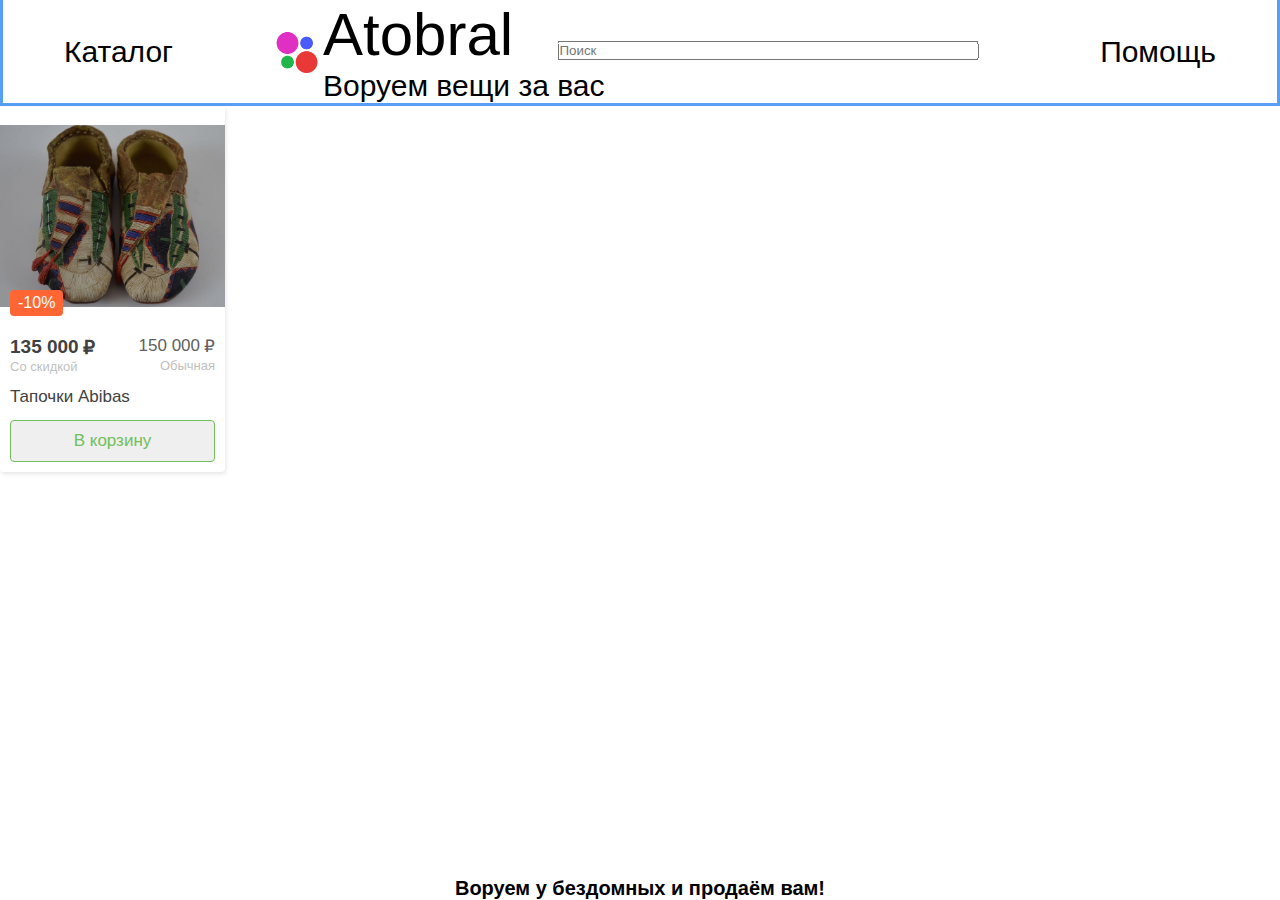
==== index.html @ 41054d4e "fix: var to let" ====
<!DOCTYPE html>
<html lang="ru">
<head>
    <meta charset="UTF-8">
    <meta name="viewport" content="width=device-width, initial-scale=1.0">
    <title>Atobral</title>
    <link rel="stylesheet" href="CSS/style.css" type="text/css"/>
    <link rel="stylesheet" href="CSS/cart.css" type="text/css"/>

    <link rel="icon" href="Pictures/Logotype/logo1.png" type="image/png">
</head>
<body>
<div class="wrapper">

    <header>
        <div class="header">

            <a href="index.html">Atobral</a>

            <div class="logotype">
                <img src="Pictures/Logotype/logo.png" alt="Logo">
            </div>

            <div class="catalog-btn">
                Каталог
                <div class="catalog-content">
                    <a href="https://www.kinopoisk.ru/series/229620/?utm_referrer=www.google.com">Гаджеты</a>
                    <a href="https://www.youtube.com/watch?v=Y1EtOEmeHRY&ab_channel=STARHUNTER">Уценёнка</a>
                </div>
            </div>

            <div class="info-btn">
                <a href="Info.html">Помощь</a>
            </div>


            <div class="search-bar">
                <form action="">
                    <label>
                        <input type="text" placeholder="Поиск" size="50"/>
                    </label>
                </form>
            </div>

        </div>

    </header>

    <main>
        <div class="content">
            Воруем вещи за вас
        </div>

<div class="cards">
      <div class="card">
    <!-- Верхняя часть -->
    <div class="card__top">
      <!-- Изображение-ссылка товара -->
      <a href="#" class="card__image">
        <img
          src="Pictures/Goods/1.jpg"
          alt="Тапочки Abibas"
        />
      </a>
      <!-- Скидка на товар -->
      <div class="card__label">-10%</div>
    </div>
    <!-- Нижняя часть -->
    <div class="card__bottom">
      <!-- Цены на товар (с учетом скидки и без)-->
      <div class="card__prices">
        <div class="card__price card__price--discount">135 000</div>
        <div class="card__price card__price--common">150 000</div>
      </div>
      <!-- Ссылка-название товара -->
      <a href="#" class="card__title">
        Тапочки Abibas
      </a>
      <!-- Кнопка добавить в корзину -->
      <button class="card__add">В корзину</button>
    </div>
  </div>
   
  </div>


  <script>     
    window.onload = function() {
        let loadTime = window.performance.timing.domContentLoadedEventEnd - window.performance.timing.navigationStart;
        alert('Page load time is '+ loadTime);
    }
  </script>
    </main>

    <footer>
        <div class="footer">
            <h2><a href="index.html"><sub>Воруем у бездомных и продаём вам!</sub></a></h2>
        </div>
    </footer>

</div>
</body>
</html>
---- CSS/style.css ----
* {
    font-family: 'Manrope', sans-serif;
    box-sizing: border-box;
    padding: 0;
    margin: 0;
}

html,
body {
    height: 100%;
    width: 100%;
    display: flex;
    flex-direction: column;
}

.logotype {
    position: absolute;
    right: 75%;
    bottom: 90%;
}


.header {
    font-size: 60px;
    padding-left: 25%;
    border-left: 3px solid #569FF5;
    border-right: 3px solid #569FF5;
    width: 100%;
}

.main {
    min-height: 100%;
    flex: 1 0 auto;
}

.search-bar {
    position: absolute;
    top: 0;
    left: 60%;
    transform: translateX(-50%);
}

.info-btn {
    position: absolute;
    top: 35px;
    right: 5%;
    font-size: 30px;
}

.info-btn:active {
    background-color: #c7c7c7;
}

.catalog-btn {
    position: absolute;
    top: 35px;
    left: 5%;
    font-size: 30px;
    cursor: pointer;
}

.catalog-btn:hover .catalog-content {
    display: block;
}

.catalog-content {
    display: none;
    background-color: #f9f9f9;
    position: absolute;
    min-width: 160px;
    box-shadow: 0 8px 16px 0 rgba(0,0,0,0.2);
    z-index: 1;
}

.catalog-content a {
    color: black;
    padding: 15px 16px;
    text-decoration: none;
    display: block;
}


.content {
    flex: 1 0 auto;
    font-size: 30px;
    padding-left: 25%;
    border-bottom: 3px solid #569FF5;
    border-left: 3px solid #569FF5;
    border-right: 3px solid #569FF5;
    width: 100%;
}

.footer {
    text-align: center;
    width: 100%;
    position: absolute;
    bottom: 0;
}

body {
    bottom: 0;
}

a {
    text-decoration: none;
    color: inherit;
}

@media (min-width: 1600px) {

    .cards {
        margin-top: 10%;
    }

    .header {
        font-size: 35px;
    }

    .logotype {
        display: none;
    }

    .content {
        display: flex;
        font-size: 15px;
    }

    .product-item {
        margin-top: 10%;
    }

    .search-bar {
        top: 50px;
        width: 20%;
        left: 50px;
    }

    .info-btn {
        font-size: 15px;
        top: 2%;
    }

    .catalog-btn {
        font-size: 15px;
        top: 2%;
    }
}

@media (orientation: portrait) {
    .header {
        font-size: 35px;
    }

    .logotype {
        display: none;
    }

    .content {
        display: flex;
        font-size: 15px;
    }

    .product-item {
        margin-top: 10%;
    }

    .search-bar {
        top: 50px;
        width: 20%;
        left: 50px;
    }

    .info-btn {
        font-size: 15px;
        top: 2%;
    }

    .catalog-btn {
        font-size: 15px;
        top: 2%;
    }
}
---- CSS/cart.css ----
.card {
    width: 225px;
    min-height: 350px;
    box-shadow: 1px 2px 4px rgba(0, 0, 0, 0.1);
    display: flex;
    flex-direction: column;
    border-radius: 4px;
    transition: 0.2s;
    position: relative;
  }
  
  .card:hover {
    box-shadow: 4px 8px 16px rgba(255, 102, 51, 0.2);
  }
  
  .card__top {
    flex: 0 0 220px;
    position: relative;
    overflow: hidden;
  }
  

  .card__image {
    display: block;
    position: absolute;
    top: 0;
    left: 0;
    width: 100%;
    height: 100%;
  }
  
  .card__image > img {
    width: 100%;
    height: 100%;
    object-fit: contain;
    transition: 0.2s;
  }
  

  .card__image:hover > img {
    transform: scale(1.1);
  }

  .card__label {
    padding: 4px 8px;
    position: absolute;
    bottom: 10px;
    left: 10px;
    background: #ff6633;
    border-radius: 4px;
    font-weight: 400;
    font-size: 16px;
    color: #fff;
  }
  
  .card__bottom {
    display: flex;
    flex-direction: column;
    flex: 1 0 auto;
    padding: 10px;
  }
  
  .card__prices {
    display: flex;
    margin-bottom: 10px;
    flex: 0 0 50%;
  }
  
  .card__price::after {
    content: "₽";
    margin-left: 4px;
    position: relative;
  }
  
  .card__price--discount {
    font-weight: 700;
    font-size: 19px;
    color: #414141;
    display: flex;
    flex-wrap: wrap-reverse;
  }
  
  .card__price--discount::before {
    content: "Со скидкой";
    font-weight: 400;
    font-size: 13px;
    color: #bfbfbf;
  }
  
  .card__price--common {
    font-weight: 400;
    font-size: 17px;
    color: #606060;
    display: flex;
    flex-wrap: wrap-reverse;
    justify-content: flex-end;
  }
  
  .card__price--common::before {
    content: "Обычная";
    font-weight: 400;
    font-size: 13px;
    color: #bfbfbf;
  }
  
  .card__title {
    display: block;
    margin-bottom: 10px;
    font-weight: 400;
    font-size: 17px;
    line-height: 150%;
    color: #414141;
  }
  
  .card__title:hover {
    color: #ff6633;
  }
  
  .card__add {
    display: block;
    width: 100%;
    font-weight: 400;
    font-size: 17px;
    color: #70c05b;
    padding: 10px;
    text-align: center;
    border: 1px solid #70c05b;
    border-radius: 4px;
    cursor: pointer;
    transition: 0.2s;
    margin-top: auto;
  }
  
  .card__add:hover {
    border: 1px solid #ff6633;
    background-color: #ff6633;
    color: #fff;
  }

   /* .cards {
    display: grid;
    grid-template-columns: repeat(auto-fill, 225px);
    width: 100%;
    max-width: 1000px; 
    justify-content: center;
    justify-items: center;
    column-gap: 30px;
    row-gap: 40px;
    margin: 0 auto;
  } */
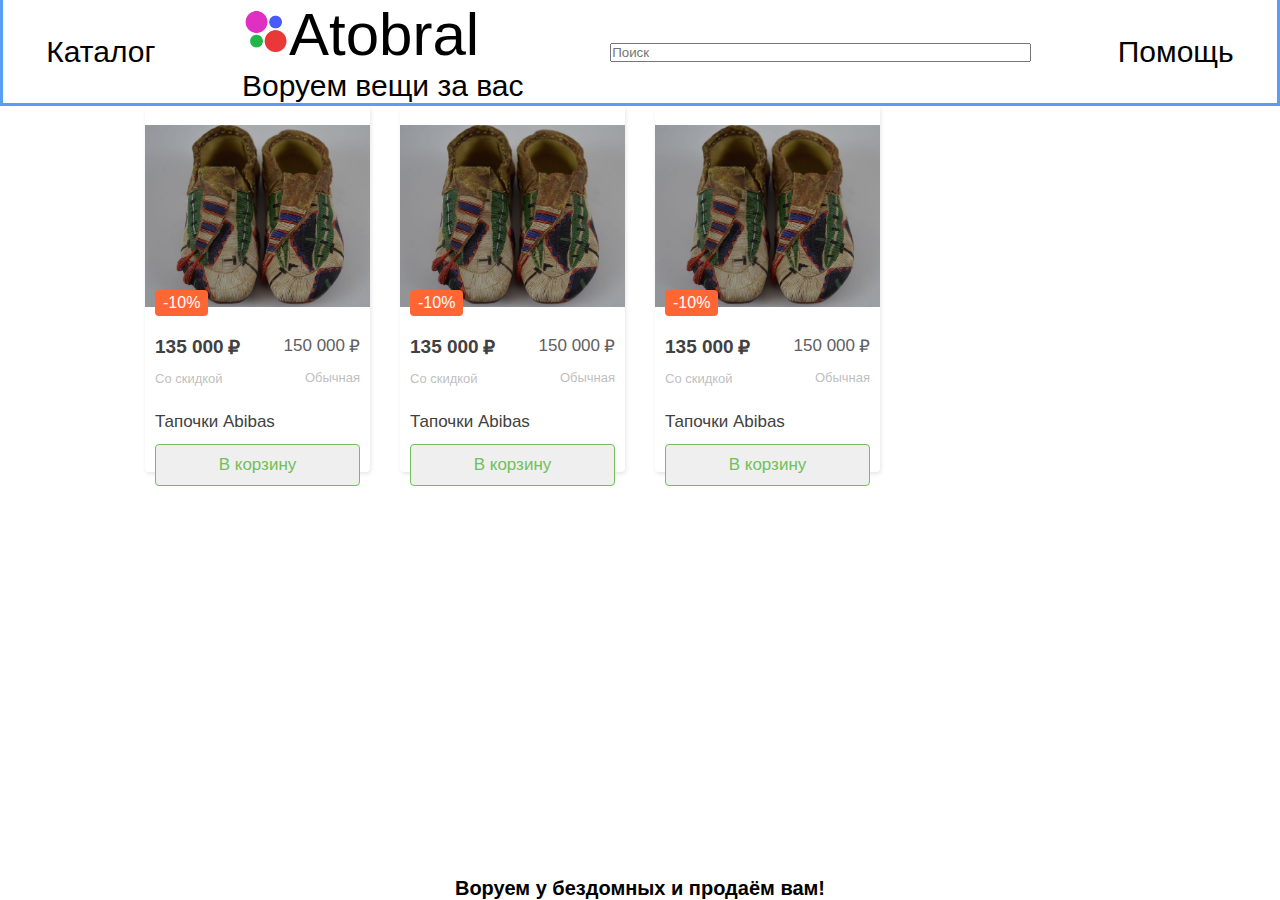
==== commit d298bec6: "fix: add БЭМ, change html construct and css construct" ====
--- a/index.html
+++ b/index.html
@@ -1,4 +1,3 @@
-
 <!DOCTYPE html>
 <html lang="ru">
 <head>
@@ -11,31 +10,30 @@
     <link rel="icon" href="Pictures/Logotype/logo1.png" type="image/png">
 </head>
 <body>
-<div class="wrapper">
+<div class="page">
 
     <header>
-        <div class="header">
-
-            <a href="index.html">Atobral</a>
-
-            <div class="logotype">
-                <img src="Pictures/Logotype/logo.png" alt="Logo">
-            </div>
-
-            <div class="catalog-btn">
+        <div class="page__header">
+            <div class="header__catalog">
                 Каталог
                 <div class="catalog-content">
                     <a href="https://www.kinopoisk.ru/series/229620/?utm_referrer=www.google.com">Гаджеты</a>
                     <a href="https://www.youtube.com/watch?v=Y1EtOEmeHRY&ab_channel=STARHUNTER">Уценёнка</a>
                 </div>
             </div>
-
-            <div class="info-btn">
-                <a href="Info.html">Помощь</a>
+            <div>
+                <div class="header__name">
+                    <div class="header__logo">
+                        <img src="Pictures/Logotype/logo.png" alt="Logo">
+                    </div>
+                    <a href="index.html">Atobral</a>
+                </div>
+                <div class="content">
+                    Воруем вещи за вас
+                </div>
             </div>
 
-
-            <div class="search-bar">
+            <div class="header__search">
                 <form action="">
                     <label>
                         <input type="text" placeholder="Поиск" size="50"/>
@@ -43,58 +41,91 @@
                 </form>
             </div>
 
+            <div class="header__info">
+                <a href="Info.html">Помощь</a>
+            </div>
+
         </div>
 
     </header>
 
     <main>
-        <div class="content">
-            Воруем вещи за вас
+        <div class="cards">
+            <div class="card">
+                <div class="card__top">
+                    <a href="#" class="card__image">
+                        <img
+                                src="Pictures/Goods/1.jpg"
+                                alt="Тапочки Abibas"
+                        />
+                    </a>
+                    <div class="card__label">-10%</div>
+                </div>
+                <div class="card__bottom">
+                    <div class="card__prices">
+                        <div class="card__price card__price--discount">135 000</div>
+                        <div class="card__price card__price--common">150 000</div>
+                    </div>
+                    <a href="#" class="card__title">
+                        Тапочки Abibas
+                    </a>
+                    <button class="card__add">В корзину</button>
+                </div>
+            </div>
+            <div class="card">
+                <div class="card__top">
+                    <a href="#" class="card__image">
+                        <img
+                                src="Pictures/Goods/1.jpg"
+                                alt="Тапочки Abibas"
+                        />
+                    </a>
+                    <div class="card__label">-10%</div>
+                </div>
+                <div class="card__bottom">
+                    <div class="card__prices">
+                        <div class="card__price card__price--discount">135 000</div>
+                        <div class="card__price card__price--common">150 000</div>
+                    </div>
+                    <a href="#" class="card__title">
+                        Тапочки Abibas
+                    </a>
+                    <button class="card__add">В корзину</button>
+                </div>
+            </div>
+            <div class="card">
+                <div class="card__top">
+                    <a href="#" class="card__image">
+                        <img
+                                src="Pictures/Goods/1.jpg"
+                                alt="Тапочки Abibas"
+                        />
+                    </a>
+                    <div class="card__label">-10%</div>
+                </div>
+                <div class="card__bottom">
+                    <div class="card__prices">
+                        <div class="card__price card__price--discount">135 000</div>
+                        <div class="card__price card__price--common">150 000</div>
+                    </div>
+                    <a href="#" class="card__title">
+                        Тапочки Abibas
+                    </a>
+                    <button class="card__add">В корзину</button>
+                </div>
+            </div>
         </div>
 
-<div class="cards">
-      <div class="card">
-    <!-- Верхняя часть -->
-    <div class="card__top">
-      <!-- Изображение-ссылка товара -->
-      <a href="#" class="card__image">
-        <img
-          src="Pictures/Goods/1.jpg"
-          alt="Тапочки Abibas"
-        />
-      </a>
-      <!-- Скидка на товар -->
-      <div class="card__label">-10%</div>
-    </div>
-    <!-- Нижняя часть -->
-    <div class="card__bottom">
-      <!-- Цены на товар (с учетом скидки и без)-->
-      <div class="card__prices">
-        <div class="card__price card__price--discount">135 000</div>
-        <div class="card__price card__price--common">150 000</div>
-      </div>
-      <!-- Ссылка-название товара -->
-      <a href="#" class="card__title">
-        Тапочки Abibas
-      </a>
-      <!-- Кнопка добавить в корзину -->
-      <button class="card__add">В корзину</button>
-    </div>
-  </div>
-   
-  </div>
-
-
-  <script>     
-    window.onload = function() {
-        let loadTime = window.performance.timing.domContentLoadedEventEnd - window.performance.timing.navigationStart;
-        alert('Page load time is '+ loadTime);
-    }
-  </script>
+        <script>
+            window.onload = function () {
+                let loadTime = window.performance.timing.domContentLoadedEventEnd - window.performance.timing.navigationStart;
+                alert('Page load time is ' + loadTime);
+            }
+        </script>
     </main>
 
     <footer>
-        <div class="footer">
+        <div class="page__footer">
             <h2><a href="index.html"><sub>Воруем у бездомных и продаём вам!</sub></a></h2>
         </div>
     </footer>
--- a/CSS/style.css
+++ b/CSS/style.css
@@ -1,4 +1,3 @@
-
 * {
     font-family: 'Manrope', sans-serif;
     box-sizing: border-box;
@@ -14,19 +13,19 @@
     flex-direction: column;
 }
 
-.logotype {
-    position: absolute;
-    right: 75%;
+.header__logo {
     bottom: 90%;
 }
 
 
-.header {
+.page__header {
     font-size: 60px;
-    padding-left: 25%;
+    display: flex;
+    justify-content: space-around;
+    align-items: center;
+    border-bottom: 3px solid #569FF5;
     border-left: 3px solid #569FF5;
     border-right: 3px solid #569FF5;
-    width: 100%;
 }
 
 .main {
@@ -34,34 +33,32 @@
     flex: 1 0 auto;
 }
 
-.search-bar {
-    position: absolute;
-    top: 0;
-    left: 60%;
-    transform: translateX(-50%);
+.header__search {
+    padding-bottom: 30px;
 }
 
-.info-btn {
-    position: absolute;
+.header__info {
     top: 35px;
-    right: 5%;
     font-size: 30px;
 }
 
-.info-btn:active {
+.header__info:active {
     background-color: #c7c7c7;
 }
 
-.catalog-btn {
-    position: absolute;
+.header__catalog {
     top: 35px;
-    left: 5%;
     font-size: 30px;
     cursor: pointer;
 }
 
-.catalog-btn:hover .catalog-content {
+.header__catalog:hover .catalog-content {
     display: block;
+}
+
+.header__name {
+    display: flex;
+    flex-direction: row;
 }
 
 .catalog-content {
@@ -69,7 +66,7 @@
     background-color: #f9f9f9;
     position: absolute;
     min-width: 160px;
-    box-shadow: 0 8px 16px 0 rgba(0,0,0,0.2);
+    box-shadow: 0 8px 16px 0 rgba(0, 0, 0, 0.2);
     z-index: 1;
 }
 
@@ -84,14 +81,10 @@
 .content {
     flex: 1 0 auto;
     font-size: 30px;
-    padding-left: 25%;
-    border-bottom: 3px solid #569FF5;
-    border-left: 3px solid #569FF5;
-    border-right: 3px solid #569FF5;
     width: 100%;
 }
 
-.footer {
+.page__footer {
     text-align: center;
     width: 100%;
     position: absolute;
@@ -107,17 +100,17 @@
     color: inherit;
 }
 
-@media (min-width: 1600px) {
+@media (min-width: 2048px) {
 
     .cards {
         margin-top: 10%;
     }
 
-    .header {
+    .page__header {
         font-size: 35px;
     }
 
-    .logotype {
+    .header__logo {
         display: none;
     }
 
@@ -130,34 +123,33 @@
         margin-top: 10%;
     }
 
-    .search-bar {
+    .header__search {
         top: 50px;
         width: 20%;
         left: 50px;
     }
 
-    .info-btn {
+    .header__info {
         font-size: 15px;
         top: 2%;
     }
 
-    .catalog-btn {
+    .header__catalog {
         font-size: 15px;
         top: 2%;
     }
 }
 
 @media (orientation: portrait) {
-    .header {
+    .page__header {
         font-size: 35px;
     }
 
-    .logotype {
+    .header__logo {
         display: none;
     }
 
     .content {
-        display: flex;
         font-size: 15px;
     }
 
@@ -165,18 +157,18 @@
         margin-top: 10%;
     }
 
-    .search-bar {
+    .header__search {
         top: 50px;
         width: 20%;
         left: 50px;
     }
 
-    .info-btn {
+    .header__info {
         font-size: 15px;
         top: 2%;
     }
 
-    .catalog-btn {
+    .header__catalog {
         font-size: 15px;
         top: 2%;
     }
--- a/CSS/cart.css
+++ b/CSS/cart.css
@@ -7,41 +7,41 @@
     border-radius: 4px;
     transition: 0.2s;
     position: relative;
-  }
-  
-  .card:hover {
+}
+
+.card:hover {
     box-shadow: 4px 8px 16px rgba(255, 102, 51, 0.2);
-  }
-  
-  .card__top {
+}
+
+.card__top {
     flex: 0 0 220px;
     position: relative;
     overflow: hidden;
-  }
-  
+}
 
-  .card__image {
+
+.card__image {
     display: block;
     position: absolute;
     top: 0;
     left: 0;
     width: 100%;
     height: 100%;
-  }
-  
-  .card__image > img {
+}
+
+.card__image > img {
     width: 100%;
     height: 100%;
     object-fit: contain;
     transition: 0.2s;
-  }
-  
+}
 
-  .card__image:hover > img {
+
+.card__image:hover > img {
     transform: scale(1.1);
-  }
+}
 
-  .card__label {
+.card__label {
     padding: 4px 8px;
     position: absolute;
     bottom: 10px;
@@ -51,72 +51,72 @@
     font-weight: 400;
     font-size: 16px;
     color: #fff;
-  }
-  
-  .card__bottom {
+}
+
+.card__bottom {
     display: flex;
     flex-direction: column;
     flex: 1 0 auto;
     padding: 10px;
-  }
-  
-  .card__prices {
+}
+
+.card__prices {
     display: flex;
     margin-bottom: 10px;
     flex: 0 0 50%;
-  }
-  
-  .card__price::after {
+}
+
+.card__price::after {
     content: "₽";
     margin-left: 4px;
     position: relative;
-  }
-  
-  .card__price--discount {
+}
+
+.card__price--discount {
     font-weight: 700;
     font-size: 19px;
     color: #414141;
     display: flex;
     flex-wrap: wrap-reverse;
-  }
-  
-  .card__price--discount::before {
+}
+
+.card__price--discount::before {
     content: "Со скидкой";
     font-weight: 400;
     font-size: 13px;
     color: #bfbfbf;
-  }
-  
-  .card__price--common {
+}
+
+.card__price--common {
     font-weight: 400;
     font-size: 17px;
     color: #606060;
     display: flex;
     flex-wrap: wrap-reverse;
     justify-content: flex-end;
-  }
-  
-  .card__price--common::before {
+}
+
+.card__price--common::before {
     content: "Обычная";
     font-weight: 400;
     font-size: 13px;
     color: #bfbfbf;
-  }
-  
-  .card__title {
+}
+
+.card__title {
     display: block;
     margin-bottom: 10px;
     font-weight: 400;
     font-size: 17px;
     line-height: 150%;
     color: #414141;
-  }
-  
-  .card__title:hover {
+}
+
+.card__title:hover {
     color: #ff6633;
-  }
-  
-  .card__add {
+}
+
+.card__add {
     display: block;
     width: 100%;
     font-weight: 400;
@@ -129,22 +129,22 @@
     cursor: pointer;
     transition: 0.2s;
     margin-top: auto;
-  }
-  
-  .card__add:hover {
+}
+
+.card__add:hover {
     border: 1px solid #ff6633;
     background-color: #ff6633;
     color: #fff;
-  }
+}
 
-   /* .cards {
+.cards {
     display: grid;
     grid-template-columns: repeat(auto-fill, 225px);
     width: 100%;
-    max-width: 1000px; 
+    max-width: 1000px;
     justify-content: center;
     justify-items: center;
     column-gap: 30px;
     row-gap: 40px;
     margin: 0 auto;
-  } */+}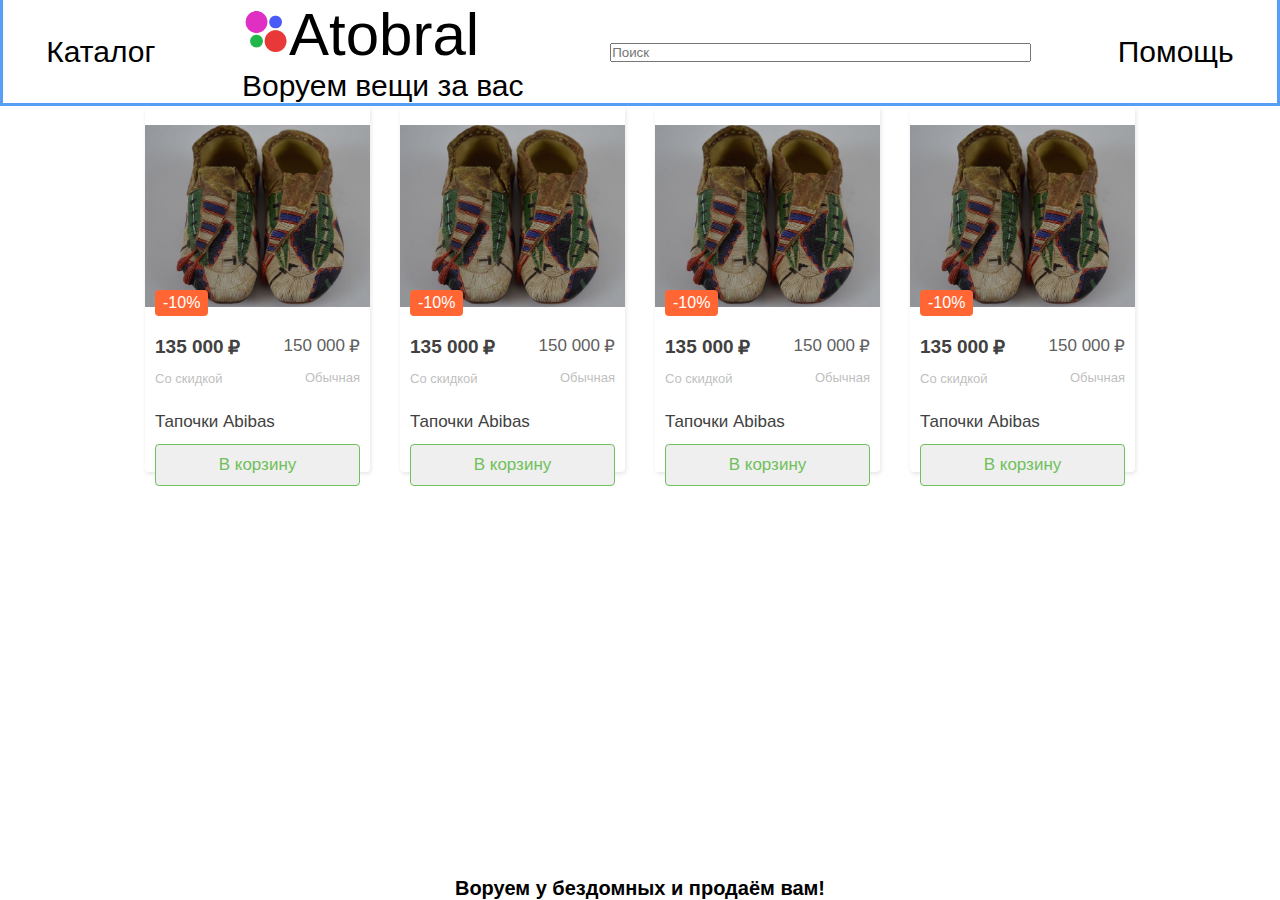
==== commit 98124a09: "feat: add 1 new cart" ====
--- a/index.html
+++ b/index.html
@@ -114,6 +114,27 @@
                     <button class="card__add">В корзину</button>
                 </div>
             </div>
+            <div class="card">
+                <div class="card__top">
+                    <a href="#" class="card__image">
+                        <img
+                                src="Pictures/Goods/1.jpg"
+                                alt="Тапочки Abibas"
+                        />
+                    </a>
+                    <div class="card__label">-10%</div>
+                </div>
+                <div class="card__bottom">
+                    <div class="card__prices">
+                        <div class="card__price card__price--discount">135 000</div>
+                        <div class="card__price card__price--common">150 000</div>
+                    </div>
+                    <a href="#" class="card__title">
+                        Тапочки Abibas
+                    </a>
+                    <button class="card__add">В корзину</button>
+                </div>
+            </div>
         </div>
 
         <script>
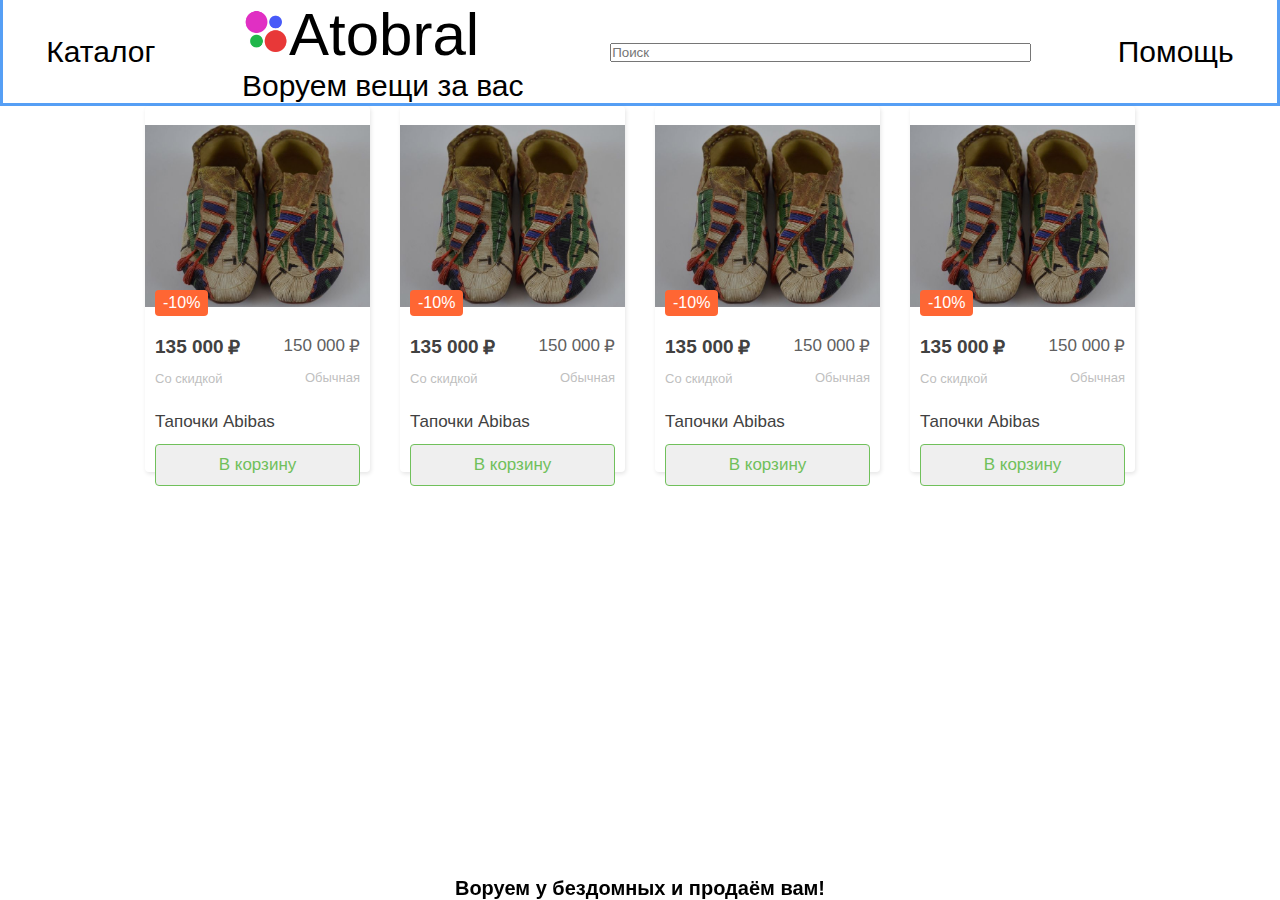
==== commit 10c0bcdc: "feat: add table for lab3" ====
--- a/index.html
+++ b/index.html
@@ -11,7 +11,6 @@
 </head>
 <body>
 <div class="page">
-
     <header>
         <div class="page__header">
             <div class="header__catalog">
--- a/CSS/style.css
+++ b/CSS/style.css
@@ -31,6 +31,7 @@
 .main {
     min-height: 100%;
     flex: 1 0 auto;
+    margin-top: 20px; /* Added margin to the top */
 }
 
 .header__search {
@@ -86,9 +87,10 @@
 
 .page__footer {
     text-align: center;
+    margin-top: 5%;
+    position: fixed;
+    bottom: 0;
     width: 100%;
-    position: absolute;
-    bottom: 0;
 }
 
 body {
@@ -100,49 +102,10 @@
     color: inherit;
 }
 
-@media (min-width: 2048px) {
-
-    .cards {
-        margin-top: 10%;
-    }
-
-    .page__header {
-        font-size: 35px;
-    }
-
-    .header__logo {
-        display: none;
-    }
-
-    .content {
-        display: flex;
-        font-size: 15px;
-    }
-
-    .product-item {
-        margin-top: 10%;
-    }
-
-    .header__search {
-        top: 50px;
-        width: 20%;
-        left: 50px;
-    }
-
-    .header__info {
-        font-size: 15px;
-        top: 2%;
-    }
-
-    .header__catalog {
-        font-size: 15px;
-        top: 2%;
-    }
-}
-
 @media (orientation: portrait) {
     .page__header {
         font-size: 35px;
+        display: flex;
     }
 
     .header__logo {
@@ -151,25 +114,36 @@
 
     .content {
         font-size: 15px;
+        display: flex;
     }
 
     .product-item {
         margin-top: 10%;
+        display: flex;
     }
 
     .header__search {
-        top: 50px;
         width: 20%;
-        left: 50px;
+        display: none;
     }
 
     .header__info {
         font-size: 15px;
-        top: 2%;
+        display: flex;
+        margin-left: -10px;
     }
 
     .header__catalog {
         font-size: 15px;
         top: 2%;
+        display: flex;
+    }
+
+    .page__footer {
+        margin-top: 5%;
+        position: fixed;
+        bottom: 0;
+        width: 100%;
+        display: none;
     }
 }
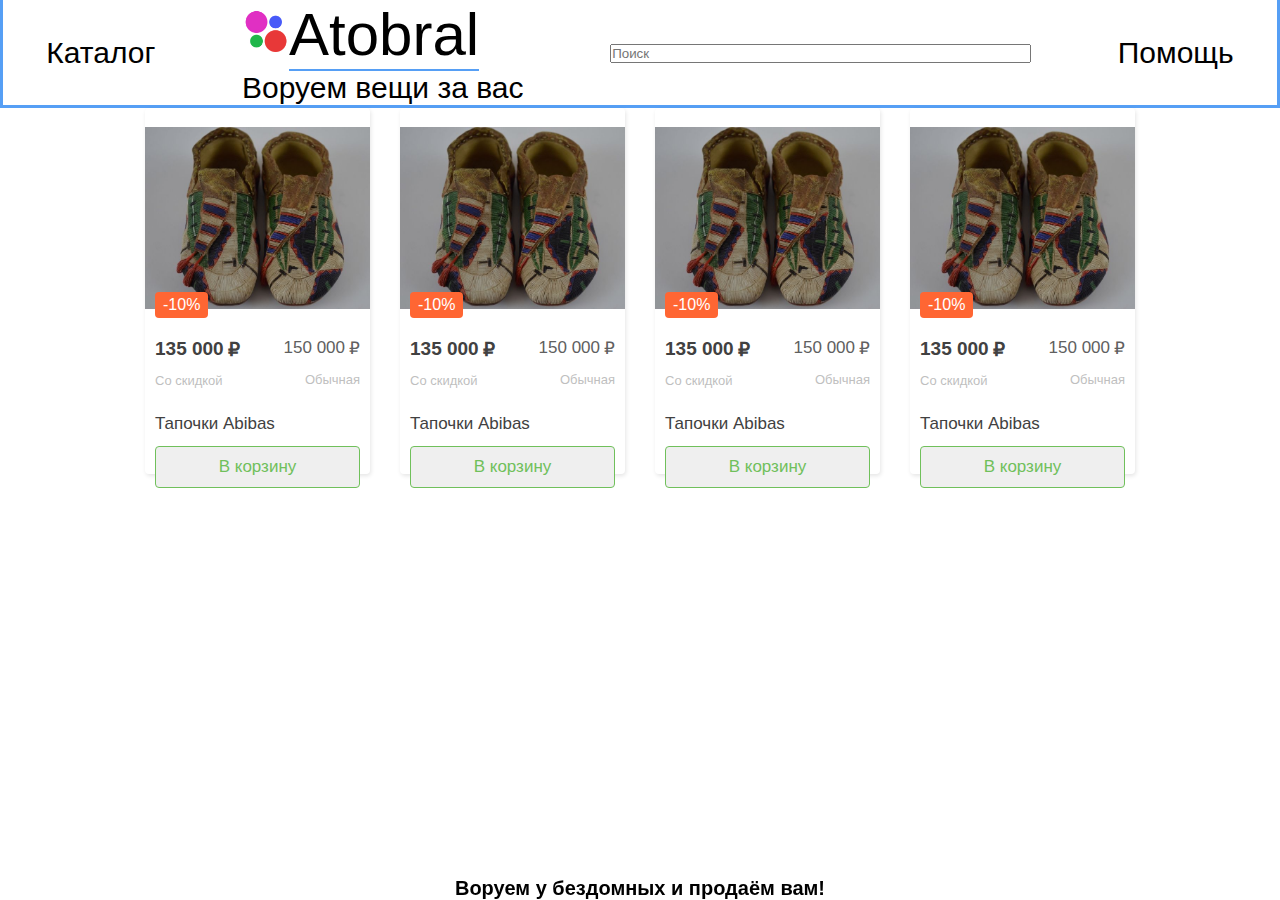
==== commit 9fb17ce3: "feat: hello world(lab4)" ====
--- a/index.html
+++ b/index.html
@@ -6,7 +6,8 @@
     <title>Atobral</title>
     <link rel="stylesheet" href="CSS/style.css" type="text/css"/>
     <link rel="stylesheet" href="CSS/cart.css" type="text/css"/>
-
+    <script defer src="Script/page-load.js"></script>
+    <script defer src="Script/active-page.js"></script>
     <link rel="icon" href="Pictures/Logotype/logo1.png" type="image/png">
 </head>
 <body>
@@ -135,13 +136,6 @@
                 </div>
             </div>
         </div>
-
-        <script>
-            window.onload = function () {
-                let loadTime = window.performance.timing.domContentLoadedEventEnd - window.performance.timing.navigationStart;
-                alert('Page load time is ' + loadTime);
-            }
-        </script>
     </main>
 
     <footer>
--- a/CSS/style.css
+++ b/CSS/style.css
@@ -17,6 +17,9 @@
     bottom: 90%;
 }
 
+.active {
+    border-bottom: 2px solid #569FF5;
+}
 
 .page__header {
     font-size: 60px;
@@ -147,3 +150,49 @@
         display: none;
     }
 }
+
+@media (max-height: 400px) {
+    .page__header {
+        font-size: 35px;
+        display: flex;
+    }
+
+    .header__logo {
+        display: none;
+    }
+
+    .content {
+        font-size: 15px;
+        display: flex;
+    }
+
+    .product-item {
+        margin-top: 10%;
+        display: flex;
+    }
+
+    .header__search {
+        width: 20%;
+        display: none;
+    }
+
+    .header__info {
+        font-size: 15px;
+        display: flex;
+        margin-left: -10px;
+    }
+
+    .header__catalog {
+        font-size: 15px;
+        top: 2%;
+        display: flex;
+    }
+
+    .page__footer {
+        margin-top: 5%;
+        position: fixed;
+        bottom: 0;
+        width: 100%;
+        display: none;
+    }
+}
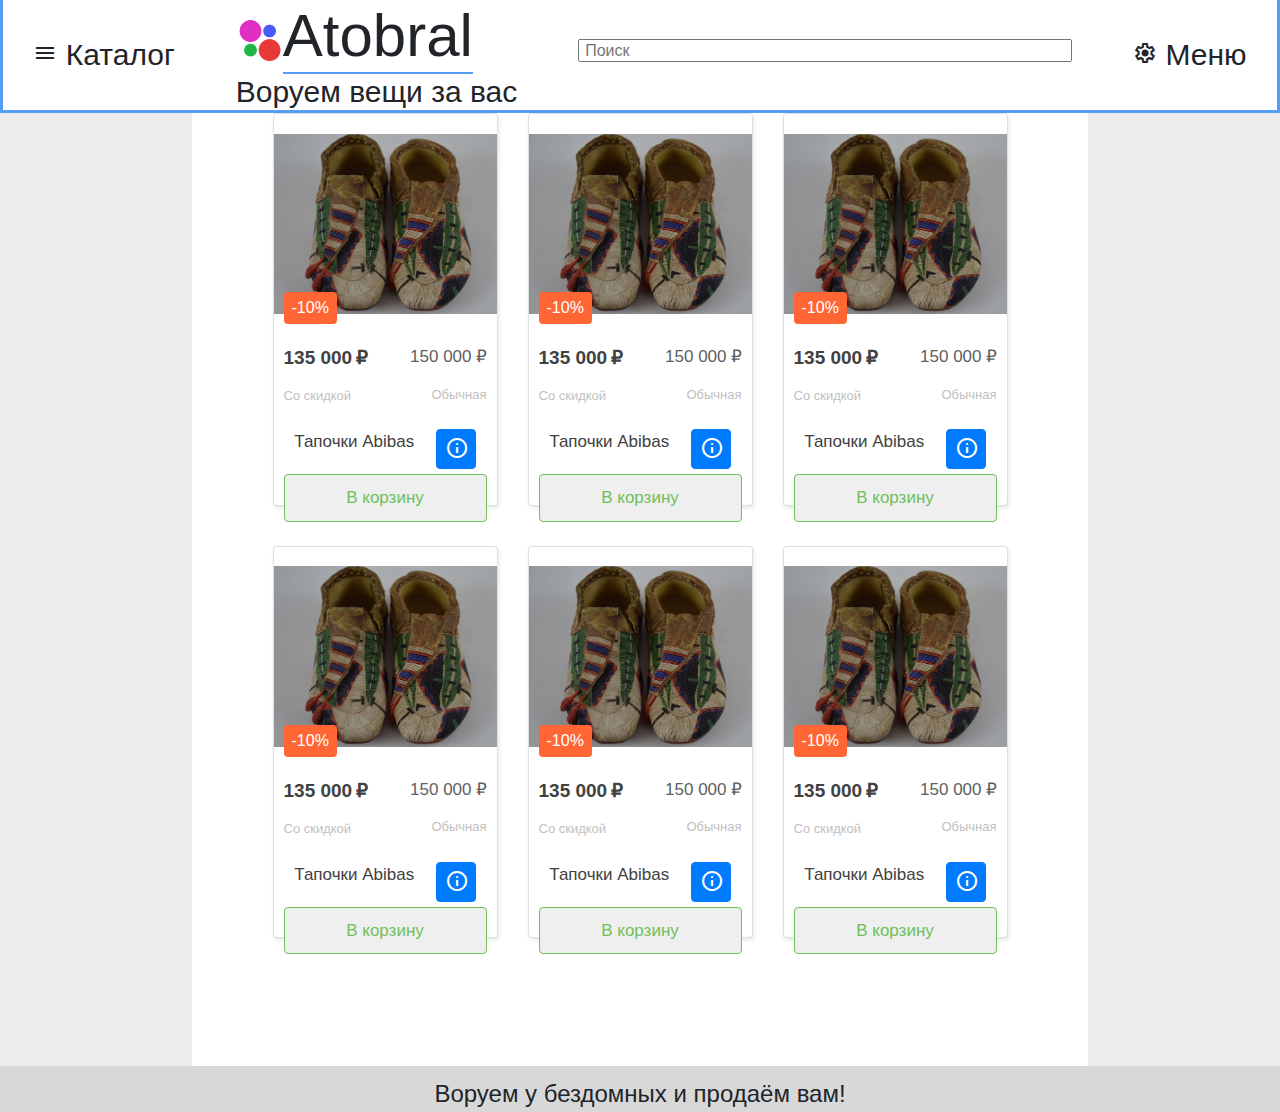
==== commit 67ddbd46: "feat: lab5 + lab7" ====
--- a/index.html
+++ b/index.html
@@ -4,17 +4,22 @@
     <meta charset="UTF-8">
     <meta name="viewport" content="width=device-width, initial-scale=1.0">
     <title>Atobral</title>
+    <link rel="stylesheet" href="https://stackpath.bootstrapcdn.com/bootstrap/4.3.1/css/bootstrap.min.css">
     <link rel="stylesheet" href="CSS/style.css" type="text/css"/>
     <link rel="stylesheet" href="CSS/cart.css" type="text/css"/>
+    <link rel="stylesheet" href="https://fonts.googleapis.com/css2?family=Material+Symbols+Outlined:opsz,wght,FILL,GRAD@24,400,0,0" />
     <script defer src="Script/page-load.js"></script>
     <script defer src="Script/active-page.js"></script>
+    <script src="https://code.jquery.com/jquery-3.3.1.slim.min.js"></script>
+    <script src="https://cdnjs.cloudflare.com/ajax/libs/popper.js/1.14.7/umd/popper.min.js"></script>
+    <script src="https://stackpath.bootstrapcdn.com/bootstrap/4.3.1/js/bootstrap.min.js"></script>
     <link rel="icon" href="Pictures/Logotype/logo1.png" type="image/png">
 </head>
 <body>
-<div class="page">
     <header>
-        <div class="page__header">
+        <nav class="header">
             <div class="header__catalog">
+                <span class="material-symbols-outlined">menu</span>
                 Каталог
                 <div class="catalog-content">
                     <a href="https://www.kinopoisk.ru/series/229620/?utm_referrer=www.google.com">Гаджеты</a>
@@ -32,22 +37,26 @@
                     Воруем вещи за вас
                 </div>
             </div>
-
             <div class="header__search">
                 <form action="">
                     <label>
-                        <input type="text" placeholder="Поиск" size="50"/>
+                        <input type="text" placeholder="Поиск" size="50" />
                     </label>
                 </form>
             </div>
 
-            <div class="header__info">
-                <a href="Info.html">Помощь</a>
-            </div>
-
-        </div>
-
+            <div class="header__menu">
+                <span class="material-symbols-outlined">settings</span>
+                Меню
+                <div class="menu__content">
+                    <a href="Info.html">Помощь</a>
+                    <a href="order.html">Корзина</a>
+                </div>
+            </div>
+
+        </nav>
     </header>
+
 
     <main>
         <div class="cards">
@@ -66,84 +75,268 @@
                         <div class="card__price card__price--discount">135 000</div>
                         <div class="card__price card__price--common">150 000</div>
                     </div>
-                    <a href="#" class="card__title">
-                        Тапочки Abibas
-                    </a>
-                    <button class="card__add">В корзину</button>
-                </div>
-            </div>
-            <div class="card">
-                <div class="card__top">
-                    <a href="#" class="card__image">
-                        <img
-                                src="Pictures/Goods/1.jpg"
-                                alt="Тапочки Abibas"
-                        />
-                    </a>
-                    <div class="card__label">-10%</div>
-                </div>
-                <div class="card__bottom">
-                    <div class="card__prices">
-                        <div class="card__price card__price--discount">135 000</div>
-                        <div class="card__price card__price--common">150 000</div>
-                    </div>
-                    <a href="#" class="card__title">
-                        Тапочки Abibas
-                    </a>
-                    <button class="card__add">В корзину</button>
-                </div>
-            </div>
-            <div class="card">
-                <div class="card__top">
-                    <a href="#" class="card__image">
-                        <img
-                                src="Pictures/Goods/1.jpg"
-                                alt="Тапочки Abibas"
-                        />
-                    </a>
-                    <div class="card__label">-10%</div>
-                </div>
-                <div class="card__bottom">
-                    <div class="card__prices">
-                        <div class="card__price card__price--discount">135 000</div>
-                        <div class="card__price card__price--common">150 000</div>
-                    </div>
-                    <a href="#" class="card__title">
-                        Тапочки Abibas
-                    </a>
-                    <button class="card__add">В корзину</button>
-                </div>
-            </div>
-            <div class="card">
-                <div class="card__top">
-                    <a href="#" class="card__image">
-                        <img
-                                src="Pictures/Goods/1.jpg"
-                                alt="Тапочки Abibas"
-                        />
-                    </a>
-                    <div class="card__label">-10%</div>
-                </div>
-                <div class="card__bottom">
-                    <div class="card__prices">
-                        <div class="card__price card__price--discount">135 000</div>
-                        <div class="card__price card__price--common">150 000</div>
-                    </div>
-                    <a href="#" class="card__title">
-                        Тапочки Abibas
-                    </a>
-                    <button class="card__add">В корзину</button>
+                    <div class="g">
+                        <a href="#" class="card__title">
+                            Тапочки Abibas
+                        </a>
+                        <button type="button" class="btn btn-primary card__more-button" data-toggle="modal" data-target="#productModal">
+                            <span class="material-symbols-outlined">info</span>
+                        </button>
+                    </div>
+                    <button class="card__add">В корзину</button>
+                    <div class="modal fade" id="productModal2" tabindex="-1" role="dialog" aria-labelledby="productModalLabel" aria-hidden="true">
+                        <div class="modal-dialog" role="document">
+                            <div class="modal-content">
+                                <div class="modal-header">
+                                    <h5 class="modal-title" id="productModalLabel2">Тапочки Abibas</h5>
+                                    <button type="button" class="close" data-dismiss="modal" aria-label="Close">
+                                        <span aria-hidden="true">&times;</span>
+                                    </button>
+                                </div>
+                                <div class="modal-body">
+                                    Норм подкрадули.
+                                </div>
+                                <div class="modal-footer">
+                                    <button type="button" class="btn btn-secondary" data-dismiss="modal">Закрыть</button>
+                                </div>
+                            </div>
+                        </div>
+                    </div>
+                </div>
+            </div>
+
+            <div class="card">
+                <div class="card__top">
+                    <a href="#" class="card__image">
+                        <img
+                                src="Pictures/Goods/1.jpg"
+                                alt="Тапочки Abibas"
+                        />
+                    </a>
+                    <div class="card__label">-10%</div>
+                </div>
+                <div class="card__bottom">
+                    <div class="card__prices">
+                        <div class="card__price card__price--discount">135 000</div>
+                        <div class="card__price card__price--common">150 000</div>
+                    </div>
+                    <div class="g">
+                        <a href="#" class="card__title">
+                            Тапочки Abibas
+                        </a>
+                        <button type="button" class="btn btn-primary card__more-button" data-toggle="modal" data-target="#productModal">
+                            <span class="material-symbols-outlined">info</span>
+                        </button>
+                    </div>
+                    <button class="card__add">В корзину</button>
+                    <div class="modal fade" id="productModal3" tabindex="-1" role="dialog" aria-labelledby="productModalLabel" aria-hidden="true">
+                        <div class="modal-dialog" role="document">
+                            <div class="modal-content">
+                                <div class="modal-header">
+                                    <h5 class="modal-title" id="productModalLabel3">Тапочки Abibas</h5>
+                                    <button type="button" class="close" data-dismiss="modal" aria-label="Close">
+                                        <span aria-hidden="true">&times;</span>
+                                    </button>
+                                </div>
+                                <div class="modal-body">
+                                    Норм подкрадули.
+                                </div>
+                                <div class="modal-footer">
+                                    <button type="button" class="btn btn-secondary" data-dismiss="modal">Закрыть</button>
+                                </div>
+                            </div>
+                        </div>
+                    </div>
+                </div>
+            </div>
+
+            <div class="card">
+                <div class="card__top">
+                    <a href="#" class="card__image">
+                        <img
+                                src="Pictures/Goods/1.jpg"
+                                alt="Тапочки Abibas"
+                        />
+                    </a>
+                    <div class="card__label">-10%</div>
+                </div>
+                <div class="card__bottom">
+                    <div class="card__prices">
+                        <div class="card__price card__price--discount">135 000</div>
+                        <div class="card__price card__price--common">150 000</div>
+                    </div>
+                    <div class="g">
+                        <a href="#" class="card__title">
+                            Тапочки Abibas
+                        </a>
+                        <button type="button" class="btn btn-primary card__more-button" data-toggle="modal" data-target="#productModal">
+                            <span class="material-symbols-outlined">info</span>
+                        </button>
+                    </div>
+                    <button class="card__add">В корзину</button>
+                    <div class="modal fade" id="productModal4" tabindex="-1" role="dialog" aria-labelledby="productModalLabel" aria-hidden="true">
+                        <div class="modal-dialog" role="document">
+                            <div class="modal-content">
+                                <div class="modal-header">
+                                    <h5 class="modal-title" id="productModalLabel4">Тапочки Abibas</h5>
+                                    <button type="button" class="close" data-dismiss="modal" aria-label="Close">
+                                        <span aria-hidden="true">&times;</span>
+                                    </button>
+                                </div>
+                                <div class="modal-body">
+                                    Норм подкрадули.
+                                </div>
+                                <div class="modal-footer">
+                                    <button type="button" class="btn btn-secondary" data-dismiss="modal">Закрыть</button>
+                                </div>
+                            </div>
+                        </div>
+                    </div>
+                </div>
+            </div>
+
+            <div class="card">
+                <div class="card__top">
+                    <a href="#" class="card__image">
+                        <img
+                                src="Pictures/Goods/1.jpg"
+                                alt="Тапочки Abibas"
+                        />
+                    </a>
+                    <div class="card__label">-10%</div>
+                </div>
+                <div class="card__bottom">
+                    <div class="card__prices">
+                        <div class="card__price card__price--discount">135 000</div>
+                        <div class="card__price card__price--common">150 000</div>
+                    </div>
+                    <div class="g">
+                        <a href="#" class="card__title">
+                            Тапочки Abibas
+                        </a>
+                        <button type="button" class="btn btn-primary card__more-button" data-toggle="modal" data-target="#productModal">
+                            <span class="material-symbols-outlined">info</span>
+                        </button>
+                    </div>
+                    <button class="card__add">В корзину</button>
+                    <div class="modal fade" id="productModal5" tabindex="-1" role="dialog" aria-labelledby="productModalLabel" aria-hidden="true">
+                        <div class="modal-dialog" role="document">
+                            <div class="modal-content">
+                                <div class="modal-header">
+                                    <h5 class="modal-title" id="productModalLabel5">Тапочки Abibas</h5>
+                                    <button type="button" class="close" data-dismiss="modal" aria-label="Close">
+                                        <span aria-hidden="true">&times;</span>
+                                    </button>
+                                </div>
+                                <div class="modal-body">
+                                    Норм подкрадули.
+                                </div>
+                                <div class="modal-footer">
+                                    <button type="button" class="btn btn-secondary" data-dismiss="modal">Закрыть</button>
+                                </div>
+                            </div>
+                        </div>
+                    </div>
+                </div>
+            </div>
+
+            <div class="card">
+                <div class="card__top">
+                    <a href="#" class="card__image">
+                        <img
+                                src="Pictures/Goods/1.jpg"
+                                alt="Тапочки Abibas"
+                        />
+                    </a>
+                    <div class="card__label">-10%</div>
+                </div>
+                <div class="card__bottom">
+                    <div class="card__prices">
+                        <div class="card__price card__price--discount">135 000</div>
+                        <div class="card__price card__price--common">150 000</div>
+                    </div>
+                    <div class="g">
+                        <a href="#" class="card__title">
+                            Тапочки Abibas
+                        </a>
+                        <button type="button" class="btn btn-primary card__more-button" data-toggle="modal" data-target="#productModal">
+                            <span class="material-symbols-outlined">info</span>
+                        </button>
+                    </div>
+                    <button class="card__add">В корзину</button>
+                    <div class="modal fade" id="productModal" tabindex="-1" role="dialog" aria-labelledby="productModalLabel" aria-hidden="true">
+                        <div class="modal-dialog" role="document">
+                            <div class="modal-content">
+                                <div class="modal-header">
+                                    <h5 class="modal-title" id="productModalLabel">Тапочки Abibas</h5>
+                                    <button type="button" class="close" data-dismiss="modal" aria-label="Close">
+                                        <span aria-hidden="true">&times;</span>
+                                    </button>
+                                </div>
+                                <div class="modal-body">
+                                    Норм подкрадули.
+                                </div>
+                                <div class="modal-footer">
+                                    <button type="button" class="btn btn-secondary" data-dismiss="modal">Закрыть</button>
+                                </div>
+                            </div>
+                        </div>
+                    </div>
+                </div>
+            </div>
+
+
+            <div class="card">
+                <div class="card__top">
+                    <a href="#" class="card__image">
+                        <img
+                                src="Pictures/Goods/1.jpg"
+                                alt="Тапочки Abibas"
+                        />
+                    </a>
+                    <div class="card__label">-10%</div>
+                </div>
+                <div class="card__bottom">
+                    <div class="card__prices">
+                        <div class="card__price card__price--discount">135 000</div>
+                        <div class="card__price card__price--common">150 000</div>
+                    </div>
+                    <div class="g">
+                        <a href="#" class="card__title">
+                            Тапочки Abibas
+                        </a>
+                        <button type="button" class="btn btn-primary card__more-button" data-toggle="modal" data-target="#productModal">
+                            <span class="material-symbols-outlined">info</span>
+                        </button>
+                    </div>
+                    <button class="card__add">В корзину</button>
+                    <div class="modal fade" id="productModal1" tabindex="-1" role="dialog" aria-labelledby="productModalLabel" aria-hidden="true">
+                        <div class="modal-dialog" role="document">
+                            <div class="modal-content">
+                                <div class="modal-header">
+                                    <h5 class="modal-title" id="productModalLabel1">Тапочки Abibas</h5>
+                                    <button type="button" class="close" data-dismiss="modal" aria-label="Close">
+                                        <span aria-hidden="true">&times;</span>
+                                    </button>
+                                </div>
+                                <div class="modal-body">
+                                    Норм подкрадули.
+                                </div>
+                                <div class="modal-footer">
+                                    <button type="button" class="btn btn-secondary" data-dismiss="modal">Закрыть</button>
+                                </div>
+                            </div>
+                        </div>
+                    </div>
                 </div>
             </div>
         </div>
     </main>
 
     <footer>
-        <div class="page__footer">
+        <div class="footer">
             <h2><a href="index.html"><sub>Воруем у бездомных и продаём вам!</sub></a></h2>
         </div>
     </footer>
-
-</div>
 </body>
 </html>
--- a/CSS/style.css
+++ b/CSS/style.css
@@ -7,10 +7,23 @@
 
 html,
 body {
-    height: 100%;
+    height: 100vh;
     width: 100%;
+    bottom: 0;
+    margin: 0;
     display: flex;
     flex-direction: column;
+    background-color: #ececec;
+}
+
+a {
+    text-decoration: none;
+    color: inherit;
+}
+
+a:hover {
+    color: inherit;
+    text-decoration: none;
 }
 
 .header__logo {
@@ -21,7 +34,12 @@
     border-bottom: 2px solid #569FF5;
 }
 
-.page__header {
+sub{
+    font-size: 75%;
+}
+
+.header {
+    background-color: white;
     font-size: 60px;
     display: flex;
     justify-content: space-around;
@@ -29,31 +47,47 @@
     border-bottom: 3px solid #569FF5;
     border-left: 3px solid #569FF5;
     border-right: 3px solid #569FF5;
-}
-
-.main {
-    min-height: 100%;
-    flex: 1 0 auto;
-    margin-top: 20px; /* Added margin to the top */
+    line-height: 1.2;
+}
+
+main {
+    flex: 1;
+    padding-bottom:3%;
+    width: 70%;
+    margin: 0 auto;
+    background-color: white;
 }
 
 .header__search {
     padding-bottom: 30px;
 }
 
-.header__info {
-    top: 35px;
+input {
+    font-size: 16px;
+    padding-left: 5px;
+}
+
+.header__menu {
     font-size: 30px;
 }
 
-.header__info:active {
+.header__menu:active {
     background-color: #c7c7c7;
+}
+
+.header__menu:hover .menu__content {
+    display: block;
 }
 
 .header__catalog {
     top: 35px;
     font-size: 30px;
-    cursor: pointer;
+}
+
+h2{
+ font-size: 2rem;
+ font-weight: 500;
+ margin-bottom: 0.5rem
 }
 
 .header__catalog:hover .catalog-content {
@@ -81,6 +115,21 @@
     display: block;
 }
 
+.menu__content {
+    display: none;
+    background-color: #f9f9f9;
+    position: absolute;
+    min-width: 160px;
+    box-shadow: 0 8px 16px 0 rgba(0, 0, 0, 0.2);
+    z-index: 1;
+}
+
+.menu__content a {
+    color: black;
+    padding: 15px 16px;
+    text-decoration: none;
+    display: block;
+}
 
 .content {
     flex: 1 0 auto;
@@ -88,25 +137,16 @@
     width: 100%;
 }
 
-.page__footer {
+footer {
+    position: relative;
+    bottom: 0;
     text-align: center;
-    margin-top: 5%;
-    position: fixed;
-    bottom: 0;
     width: 100%;
-}
-
-body {
-    bottom: 0;
-}
-
-a {
-    text-decoration: none;
-    color: inherit;
+    background-color: #d9d8d8;
 }
 
 @media (orientation: portrait) {
-    .page__header {
+    .header {
         font-size: 35px;
         display: flex;
     }
@@ -130,7 +170,7 @@
         display: none;
     }
 
-    .header__info {
+    .menu__content {
         font-size: 15px;
         display: flex;
         margin-left: -10px;
@@ -142,7 +182,7 @@
         display: flex;
     }
 
-    .page__footer {
+    footer {
         margin-top: 5%;
         position: fixed;
         bottom: 0;
@@ -152,7 +192,7 @@
 }
 
 @media (max-height: 400px) {
-    .page__header {
+    .header {
         font-size: 35px;
         display: flex;
     }
@@ -176,7 +216,7 @@
         display: none;
     }
 
-    .header__info {
+    .menu__content {
         font-size: 15px;
         display: flex;
         margin-left: -10px;
@@ -188,7 +228,7 @@
         display: flex;
     }
 
-    .page__footer {
+    footer {
         margin-top: 5%;
         position: fixed;
         bottom: 0;
--- a/CSS/cart.css
+++ b/CSS/cart.css
@@ -7,6 +7,7 @@
     border-radius: 4px;
     transition: 0.2s;
     position: relative;
+    background-color: white;
 }
 
 .card:hover {
@@ -146,5 +147,20 @@
     justify-items: center;
     column-gap: 30px;
     row-gap: 40px;
-    margin: 0 auto;
+    margin: 0 0 10% 0;
+}
+
+.g {
+    display: flex;
+    justify-content: space-around;
+}
+
+.card__more-button {
+    width: 40px;
+    height: 40px;
+    margin-bottom: 5px;
+}
+
+.card__more-button span {
+    margin-left: -4px
 }